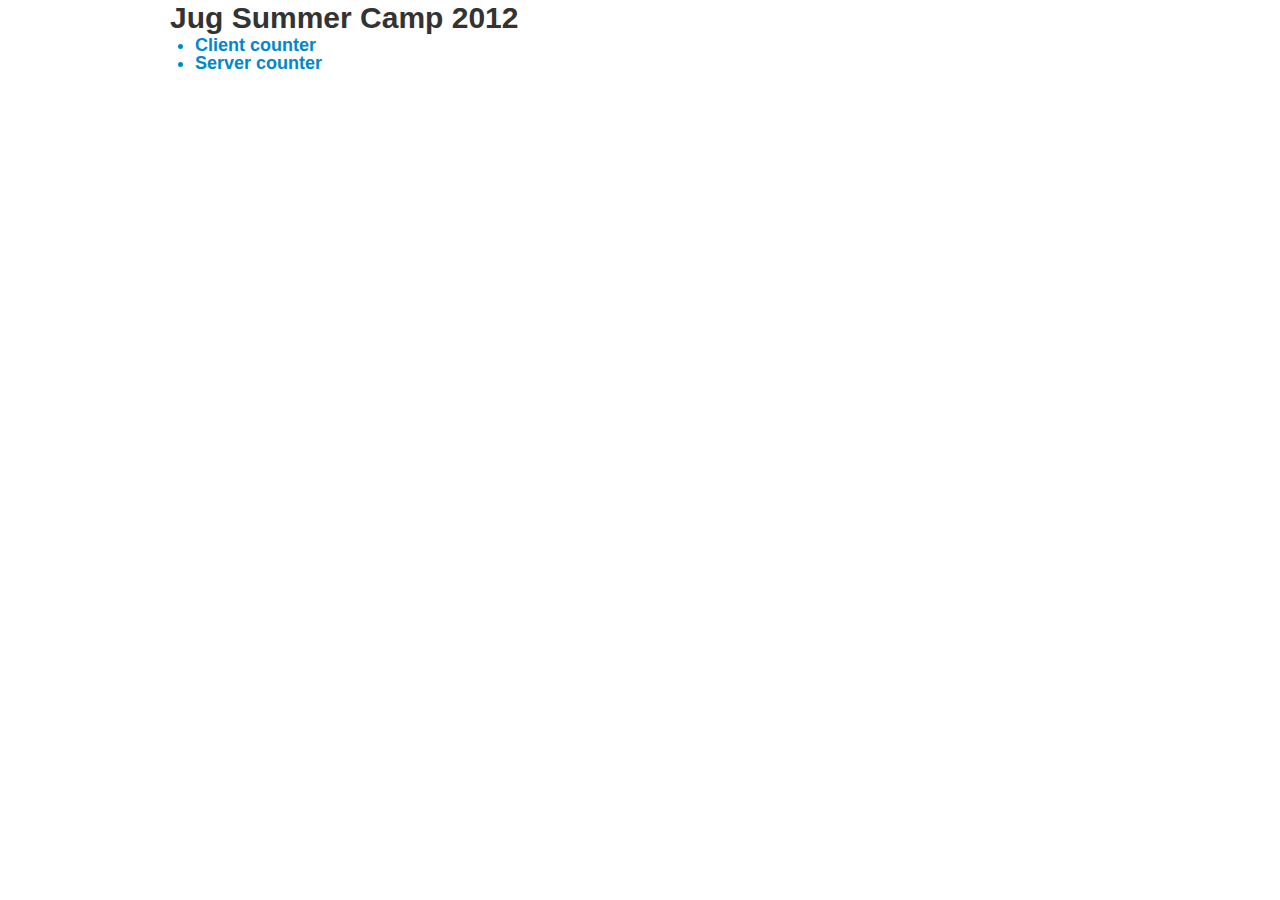
==== jug-demo/client/index.html @ cf9684d7 "First commit" ====
<!DOCTYPE html>
<html>
    <head>
        <meta charset="utf-8" />
        <title>JugDemo</title>
        <link rel="stylesheet" href="css/bootstrap.min.css" />
        <link rel="stylesheet" href="jugDemo.css" />
    </head>

    <body>
	    <div class="container">
	        <h1 style="display: table-row;">Jug Summer Camp 2012</h1>
	
			<ul>
				<a href="1_client_counter.html"><h3><li>Client counter</li><h3></a>
				<a href="2_server_counter.html"><h3><li>Server counter</li><h3></a>
			</ul>
		</div>
    </body>
</html>
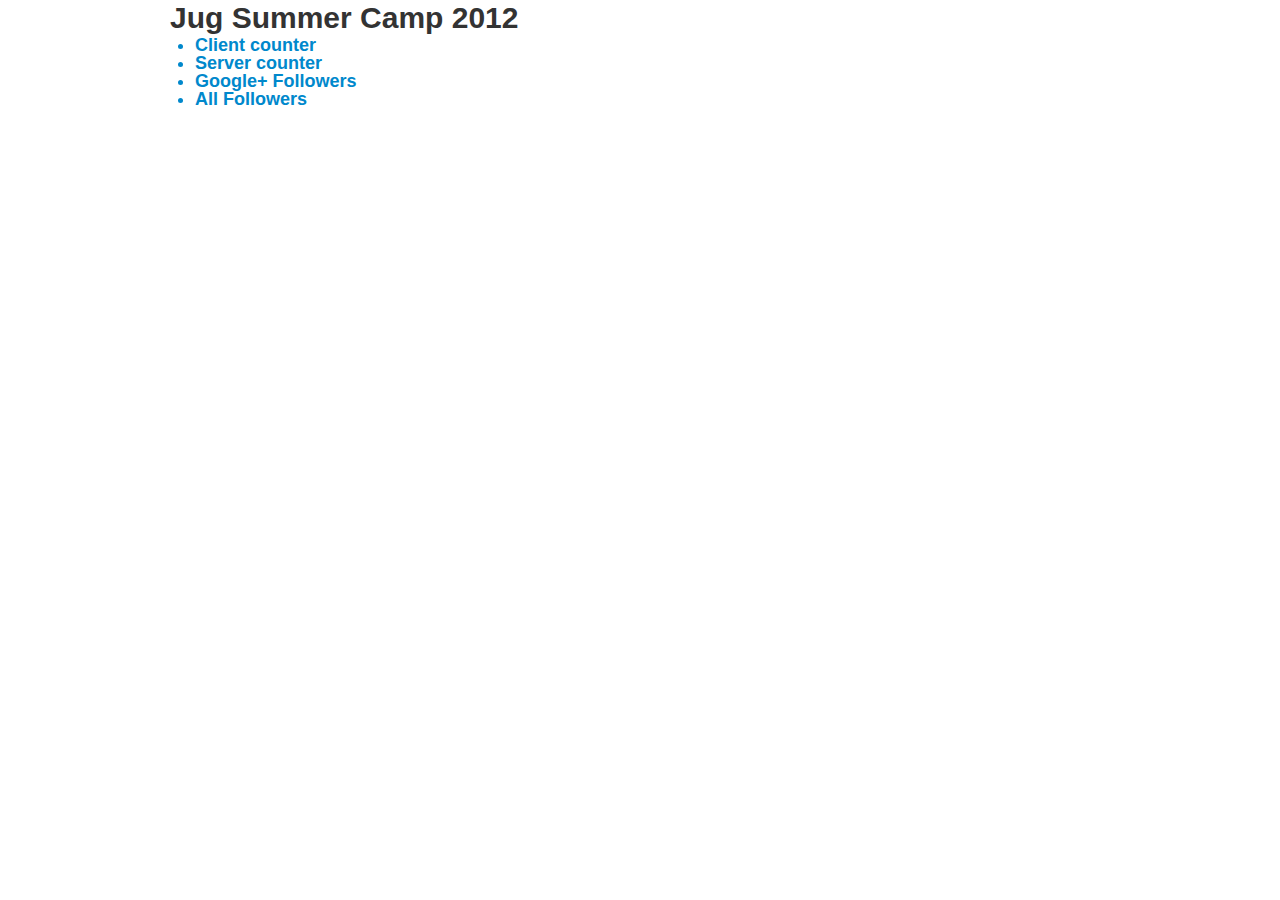
==== commit 8bf8ab44: "Added Gplus followers connection" ====
--- a/jug-demo/client/index.html
+++ b/jug-demo/client/index.html
@@ -14,6 +14,8 @@
 			<ul>
 				<a href="1_client_counter.html"><h3><li>Client counter</li><h3></a>
 				<a href="2_server_counter.html"><h3><li>Server counter</li><h3></a>
+				<a href="3_server_gplus_followers.html"><h3><li>Google+ Followers</li><h3></a>
+				<a href="4_server_all_followers.html"><h3><li>All Followers</li><h3></a>
 			</ul>
 		</div>
     </body>
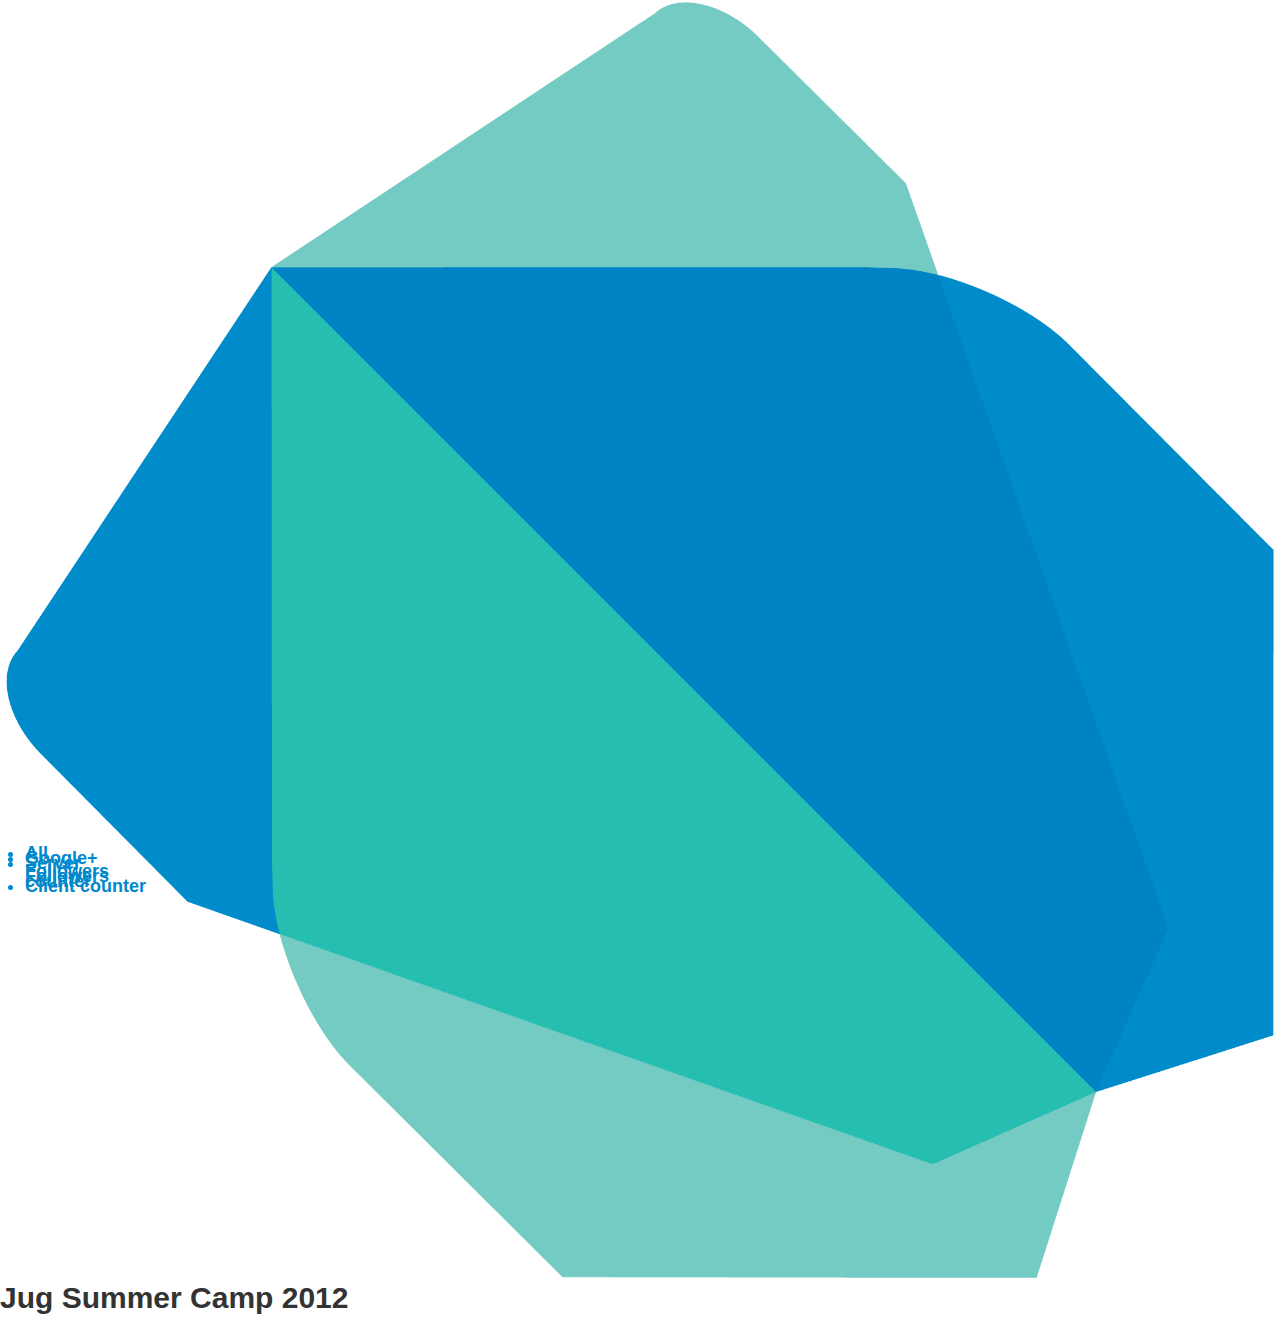
==== commit 8f3139b5: "Added jug demo start project & clean up code" ====
--- a/jug-demo/client/index.html
+++ b/jug-demo/client/index.html
@@ -4,19 +4,17 @@
         <meta charset="utf-8" />
         <title>JugDemo</title>
         <link rel="stylesheet" href="css/bootstrap.min.css" />
-        <link rel="stylesheet" href="jugDemo.css" />
+        <link rel="stylesheet" href="css/main.css" />
     </head>
 
     <body>
-	    <div class="container">
-	        <h1 style="display: table-row;">Jug Summer Camp 2012</h1>
-	
-			<ul>
-				<a href="1_client_counter.html"><h3><li>Client counter</li><h3></a>
-				<a href="2_server_counter.html"><h3><li>Server counter</li><h3></a>
-				<a href="3_server_gplus_followers.html"><h3><li>Google+ Followers</li><h3></a>
-				<a href="4_server_all_followers.html"><h3><li>All Followers</li><h3></a>
-			</ul>
-		</div>
+        <h1 class="jugRow jugTitle"><img src="img/dart-logo.png" /> Jug Summer Camp 2012</h1>
+
+		<ul>
+			<a href="1_client_counter.html"><h3><li>Client counter</li><h3></a>
+			<a href="2_server_counter.html"><h3><li>Server counter</li><h3></a>
+			<a href="3_server_gplus_followers.html"><h3><li>Google+ Followers</li><h3></a>
+			<a href="4_server_all_followers.html"><h3><li>All Followers</li><h3></a>
+		</ul>
     </body>
 </html>--- a/jug-demo/client/css/main.css
+++ b/jug-demo/client/css/main.css
@@ -0,0 +1,74 @@
+/* This parent can be any width and height */
+.block {
+  text-align: center;
+}
+ 
+/* The ghost, nudged to maintain perfect centering */
+.block:before {
+  content: '';
+  display: inline-block;
+  height: 100%;
+  vertical-align: middle;
+  margin-right: -0.25em; /* Adjusts for spacing */
+}
+
+/* The element to be centered, can
+   also be of any width and height */ 
+.centered {
+  display: inline-block;
+  vertical-align: middle;
+  width: 300px;
+}
+
+.container {
+  display: table;
+  position: relative;
+}
+
+.row {
+  display: table-row;
+  position: relative;
+}
+
+.cell {
+  display: table-cell;
+  position: relative;
+  text-align: center;
+  padding: 15px;
+}
+
+.counter {
+  width: 175px;
+  height: 175px;
+  display: table;
+  position: relative;
+}
+
+.counter img {
+  border: 0;
+  width: 64px;
+  height: 64px;
+  float: left;
+}
+
+.counter span {
+}
+
+.counter h1, span {
+  display: table-row;
+}
+.counter span {
+  text-align: center;
+  font-size: 90px;
+  line-height: 60px;
+}
+
+.counter h2, h3, h4 {
+  display: table-row;
+  position: absolute;
+  bottom: 5px;
+}
+
+.counter h3 {
+  font-size: 16px;
+}